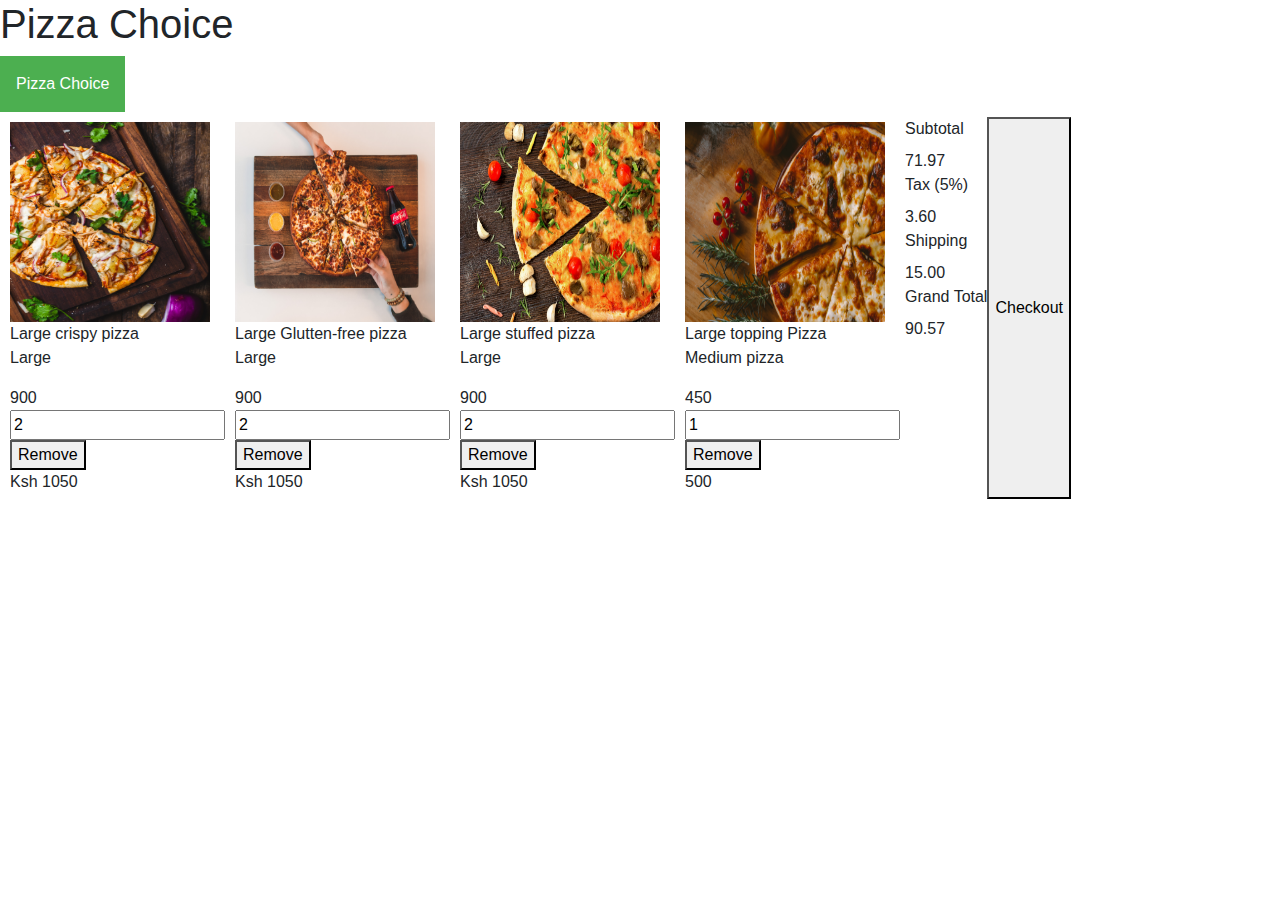
==== all.html @ 93aab805 "added folders" ====
<!DOCTYPE html>
<html lang="en">
<head>
  <meta charset="UTF-8">
  <meta name="viewport" content="width=device-width, initial-scale=1.0">
  <title>Pizza Choice </title>
  <script src="./scripts.js"></script>
  <link rel="stylesheet" href="./css/bootstrap.css">
  <link rel="stylesheet" href="./css/styles.css">
</head>
<body>
  <h1>Pizza Choice</h1>
   
  <div class="dropdown">
    <button onclick="myFunction()" class="dropbtn">Pizza Choice</button>
    <div id="myDropdown" class="dropdown-content">
      <input type="text" placeholder="Select your choice" id="myInput" onkeyup="filterFunction()">
      <a href="index.html">All</a>
      <a href="small.html">Small pizza</a>
      <a href="medium.html">Medium pizza</a>
      <a href="large.html">Large pizza</a>
    </div>
  </div>

<div class="shopping-cart">


  <div class="product">
    <div class="product-image">
      <img src="./img 1.jpg" width="200" height="200">
    </div>
    <div class="product-details">
      <div class="product-title">Large crispy pizza </div>
      <p class="product-description">Large</p>
    </div>
    <div class="product-price"> 900</div>
    <div class="product-quantity">
      <input type="number" value="2" min="1">
    </div>
    <div class="product-removal">
      <button class="remove-product">
        Remove
      </button>
    </div>
    <div class="product-line-price">Ksh 1050</div>
  </div>

  <div class="product">
    <div class="product-image">
      <img src="./img 6.jpg" width="200" height="200">
    </div>
    <div class="product-details">
      <div class="product-title">Large Glutten-free pizza </div>
      <p class="product-description">Large</p>
    </div>
    <div class="product-price"> 900</div>
    <div class="product-quantity">
      <input type="number" value="2" min="1">
    </div>
    <div class="product-removal">
      <button class="remove-product">
        Remove
      </button>
    </div>
    <div class="product-line-price">Ksh 1050</div>
  </div>

  <div class="product">
    <div class="product-image">
      <img src="./img 4.jpg" width="200" height="200">
    </div>
    <div class="product-details">
      <div class="product-title">Large stuffed pizza </div>
      <p class="product-description">Large</p>
    </div>
    <div class="product-price"> 900</div>
    <div class="product-quantity">
      <input type="number" value="2" min="1">
    </div>
    <div class="product-removal">
      <button class="remove-product">
        Remove
      </button>
    </div>
    <div class="product-line-price">Ksh 1050</div>
  </div>

  <div class="product">
    <div class="product-image">
      <img src="./img 2.jpg" width="200" height="200">
    </div>
    <div class="product-details">
      <div class="product-title">Large topping Pizza</div>
      <p class="product-description">Medium pizza</p>
    </div>
    <div class="product-price">450</div>
    <div class="product-quantity">
      <input type="number" value="1" min="1">
    </div>
    <div class="product-removal">
      <button class="remove-product">
        Remove
      </button>
    </div>
    <div class="product-line-price">500</div>
  </div>

  <div class="totals">
    <div class="totals-item">
      <label>Subtotal</label>
      <div class="totals-value" id="cart-subtotal">71.97</div>
    </div>
    <div class="totals-item">
      <label>Tax (5%)</label>
      <div class="totals-value" id="cart-tax">3.60</div>
    </div>
    <div class="totals-item">
      <label>Shipping</label>
      <div class="totals-value" id="cart-shipping">15.00</div>
    </div>
    <div class="totals-item totals-item-total">
      <label>Grand Total</label>
      <div class="totals-value" id="cart-total">90.57</div>
    </div>
  </div>
      
      <button class="checkout">Checkout</button>

</div>
<script src="./jquery-3.5.1.js"></script>
<script src="./scripts.js"></script>
</body>
</html>
---- css/styles.css ----
.dropbtn {
  background-color: #4CAF50;
  color: white;
  padding: 16px;
  font-size: 16px;
  border: none;
  cursor: pointer;
}

/* Dropdown button on hover & focus */
.dropbtn:hover, .dropbtn:focus {
  background-color: #3e8e41;
}

/* The search field */
#myInput {
  box-sizing: border-box;
  background-image: url('searchicon.png');
  background-position: 14px 12px;
  background-repeat: no-repeat;
  font-size: 16px;
  padding: 14px 20px 12px 45px;
  border: none;
  border-bottom: 1px solid #ddd;
}

/* The search field when it gets focus/clicked on */
#myInput:focus {outline: 3px solid #ddd;}

/* The container <div> - needed to position the dropdown content */
.dropdown {
  position: relative;
  display: inline-block;
}

/* Dropdown Content (Hidden by Default) */
.dropdown-content {
  display: none;
  position: absolute;
  background-color: #f6f6f6;
  min-width: 230px;
  border: 1px solid #ddd;
  z-index: 1;
}

/* Links inside the dropdown */
.dropdown-content a {
  color: black;
  padding: 12px 16px;
  text-decoration: none;
  display: block;
}

/* Change color of dropdown links on hover */
.dropdown-content a:hover {background-color: #f1f1f1}

/* Show the dropdown menu (use JS to add this class to the .dropdown-content container when the user clicks on the dropdown button) */
.show {display:block;}

.shopping-cart{
  display: flex;
  padding: 5px;
}

.product{
  padding: 5px;
  display: block;
}
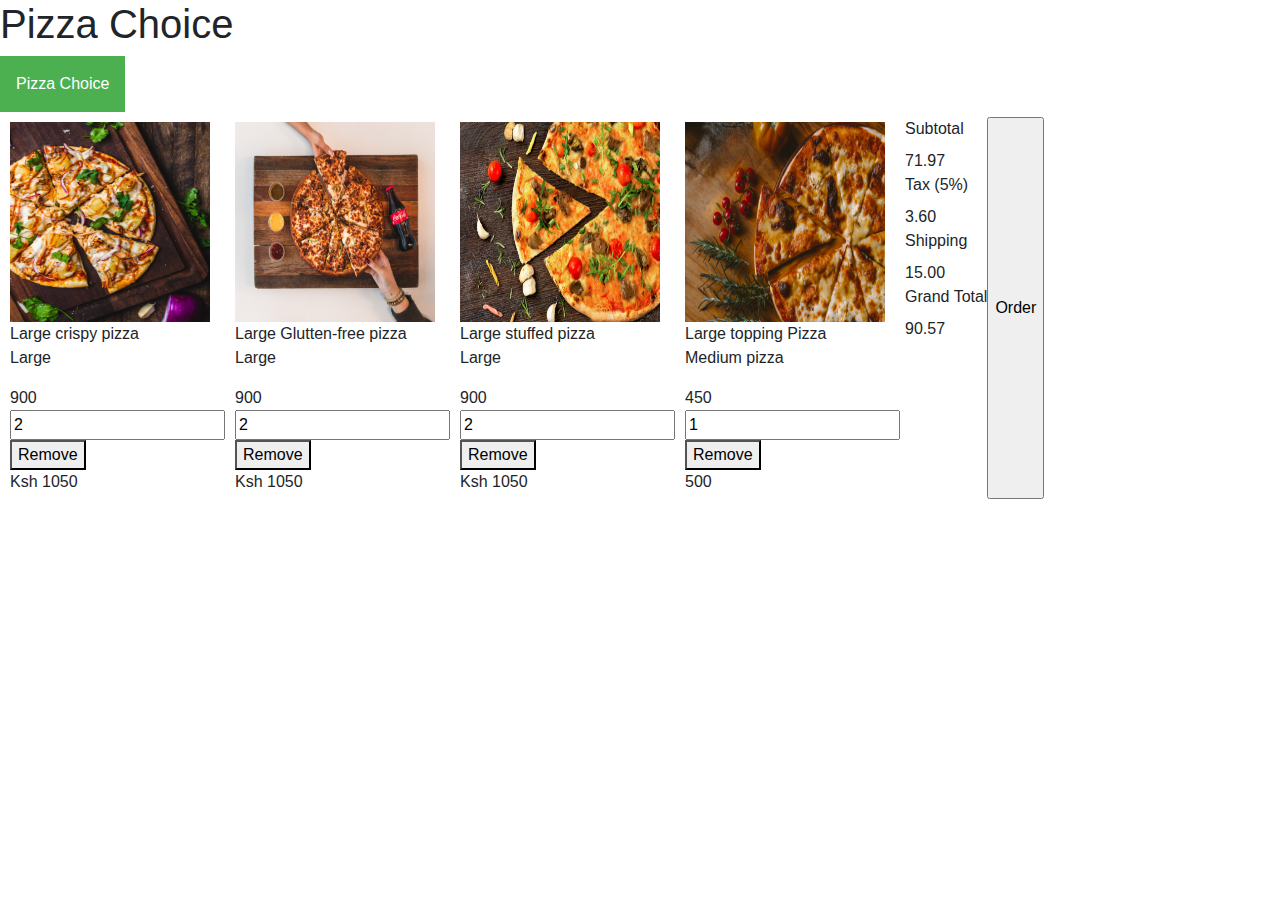
==== commit 578e0afc: "added button" ====
--- a/all.html
+++ b/all.html
@@ -104,6 +104,7 @@
     </div>
     <div class="product-line-price">500</div>
   </div>
+  
 
   <div class="totals">
     <div class="totals-item">
@@ -124,7 +125,8 @@
     </div>
   </div>
       
-      <button class="checkout">Checkout</button>
+    
+      <input type="Button" value="Order" onclick="alert ('your order will be delivered to your location')" >
 
 </div>
 <script src="./jquery-3.5.1.js"></script>
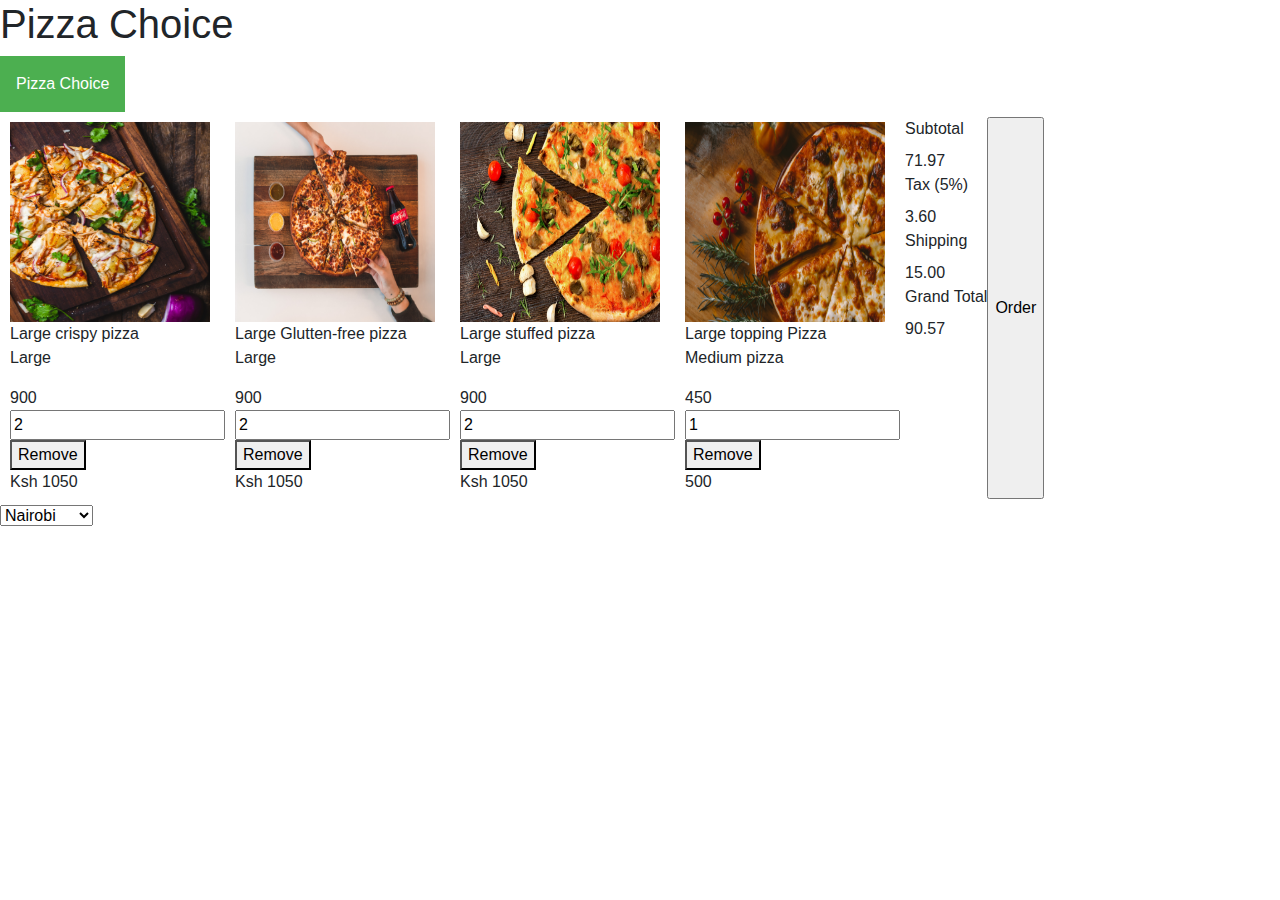
==== commit d41c0d68: "added  js" ====
--- a/all.html
+++ b/all.html
@@ -129,6 +129,24 @@
       <input type="Button" value="Order" onclick="alert ('your order will be delivered to your location')" >
 
 </div>
+
+<select name="form-control" id="region">
+    <option value="nairobi">Nairobi</option>
+    <option value="mombasa">Mombasa</option>
+    <option value="kisumu">Kisumu</option>
+    <option value="nakuru">Nakuru</option>
+    <option value="busia">Busia</option>
+
+    <div class="btn" onclick="ani()" >
+        nairobi
+
+    </div>
+    <div id="anonymous">
+        thank you
+
+    </div>
+
+</select>
 <script src="./jquery-3.5.1.js"></script>
 <script src="./scripts.js"></script>
 </body>
--- a/css/styles.css
+++ b/css/styles.css
@@ -67,3 +67,5 @@
   display: block;
 }
 
+
+
